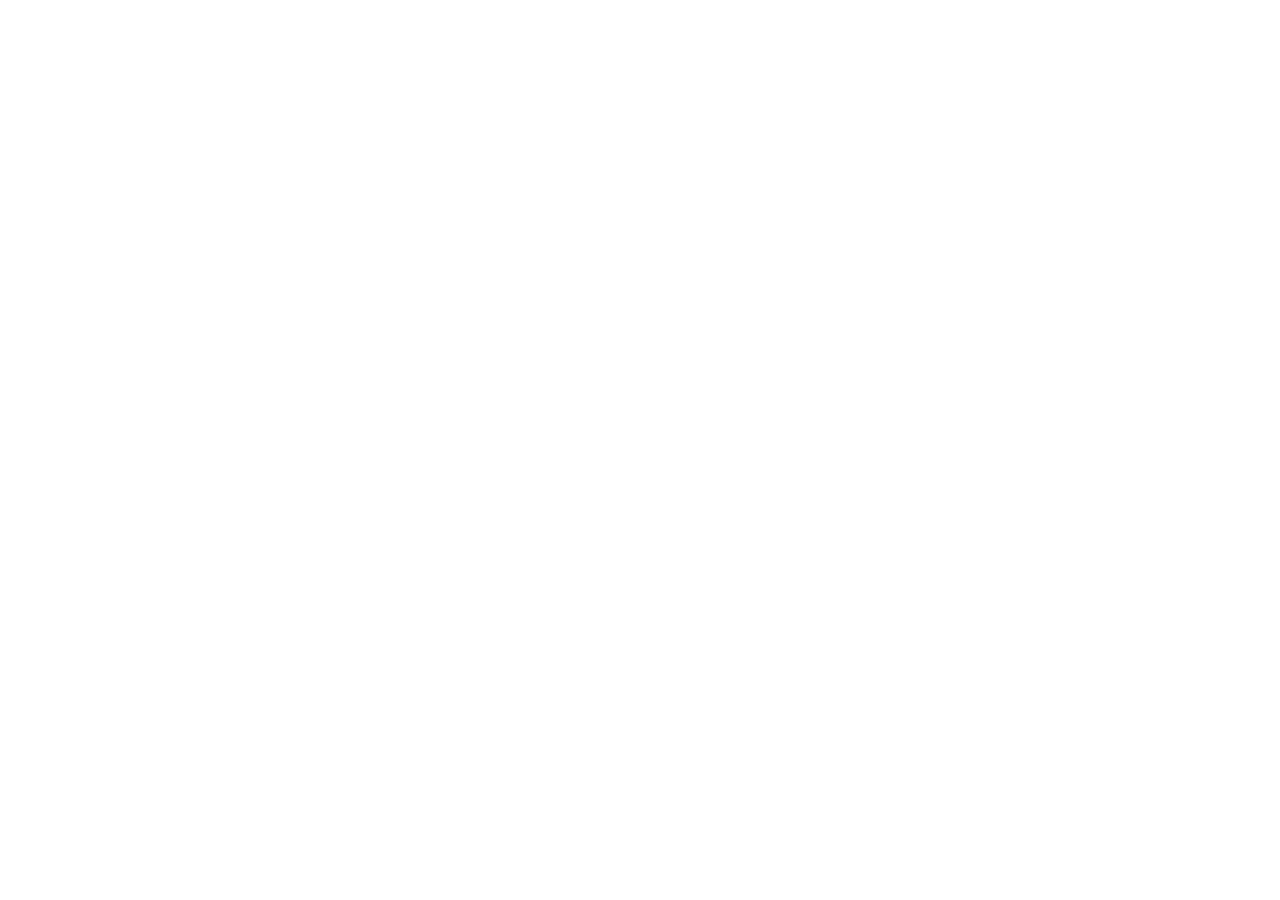
==== ex11_projeto_art/Art_(Alunos)/index.html @ 681e2e71 "tarefa_concluida" ====
<!DOCTYPE html>
<html lang="pt-br">
<head>
  <meta charset="UTF-8">
  <meta http-equiv="X-UA-Compatible" content="IE=edge">
  <meta name="viewport" content="width=device-width, initial-scale=1.0">
  <!-- Fav icon -->
  <link rel="shortcut icon" href="img/favicon.ico" type="image/x-icon">
  <!-- Bootstrap -->
  <link href="https://cdn.jsdelivr.net/npm/bootstrap@5.3.3/dist/css/bootstrap.min.css" rel="stylesheet">
  <!-- Bootstrap ícones -->
  <link rel="stylesheet" href="https://cdn.jsdelivr.net/npm/bootstrap-icons@1.11.3/font/bootstrap-icons.css">
  <!-- CSS -->
  <link rel="stylesheet" href="css/styles.css">
  <title>Art</title>
</head>
<body>

  <!-- 1ª Digitação (Aqui) -->

</body>
</html>
---- ex11_projeto_art/Art_(Alunos)/css/styles.css ----
/* 2ª Digitação (Aqui) */
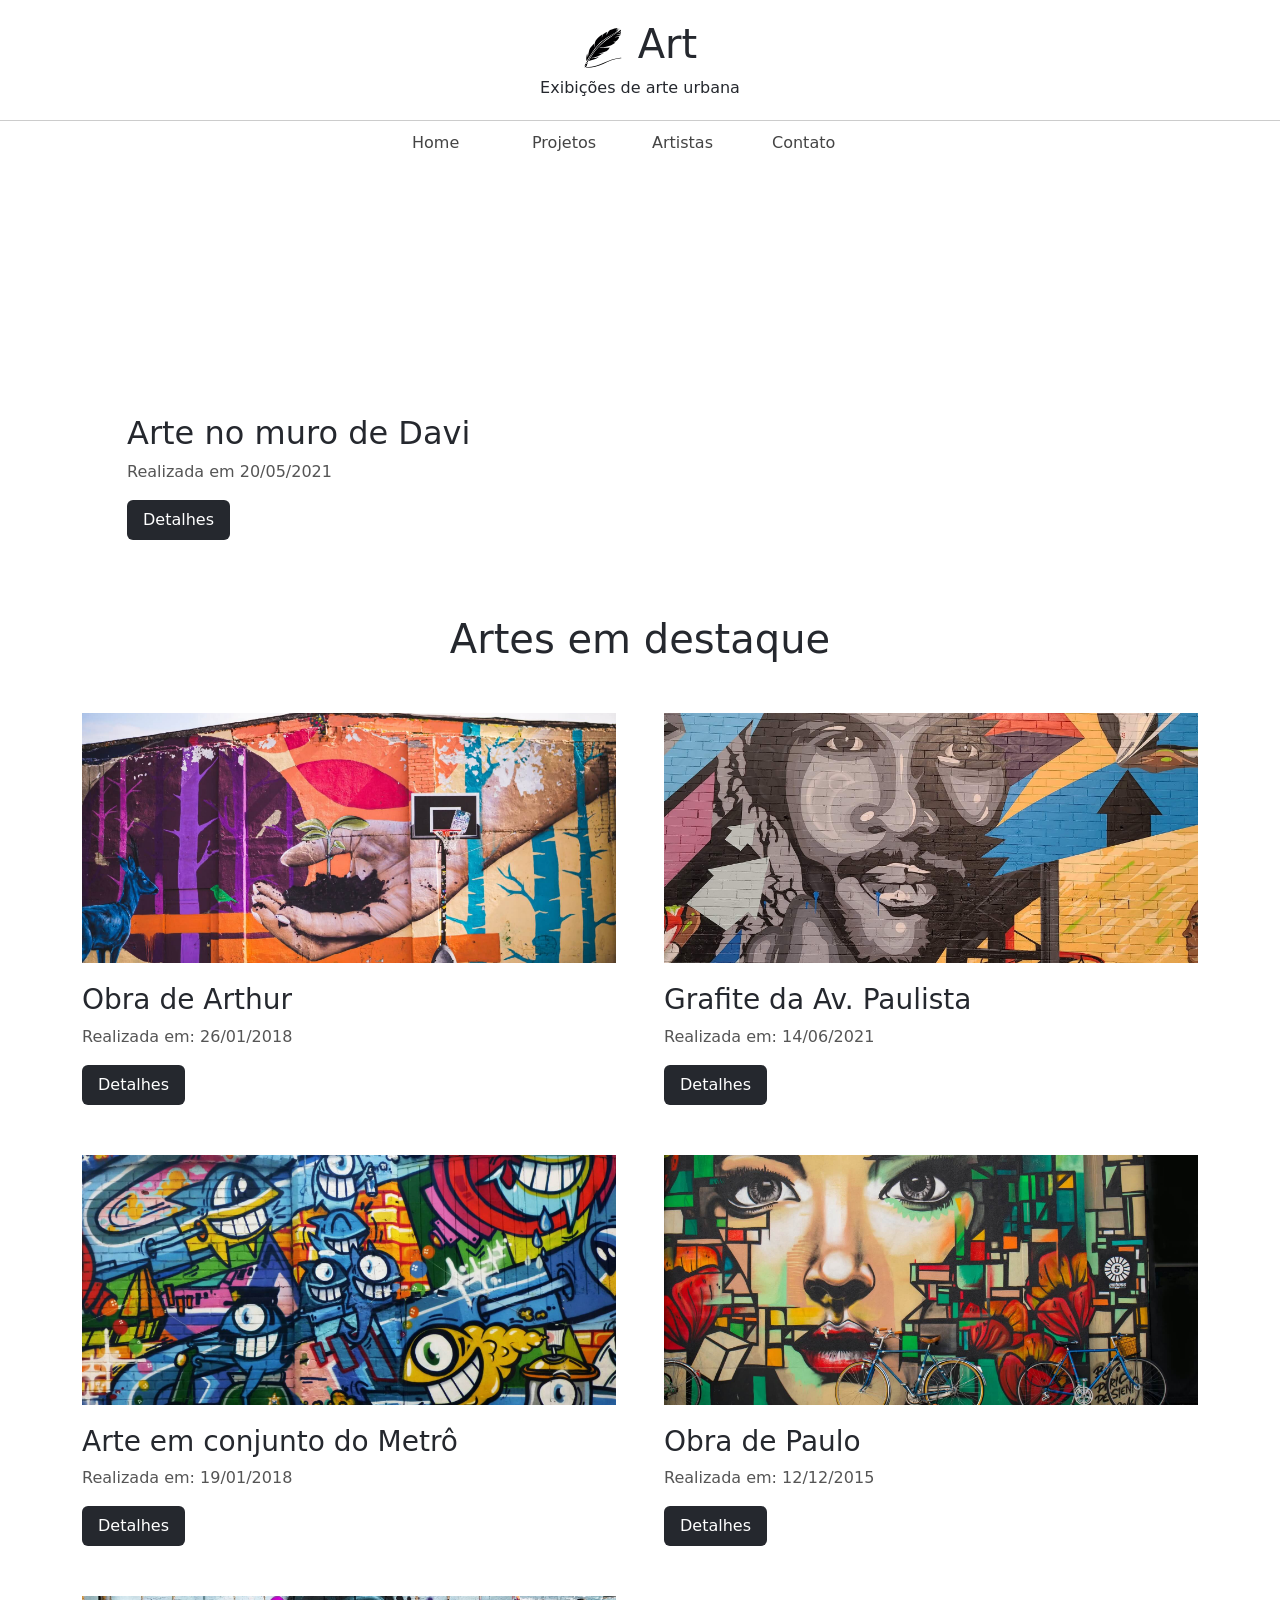
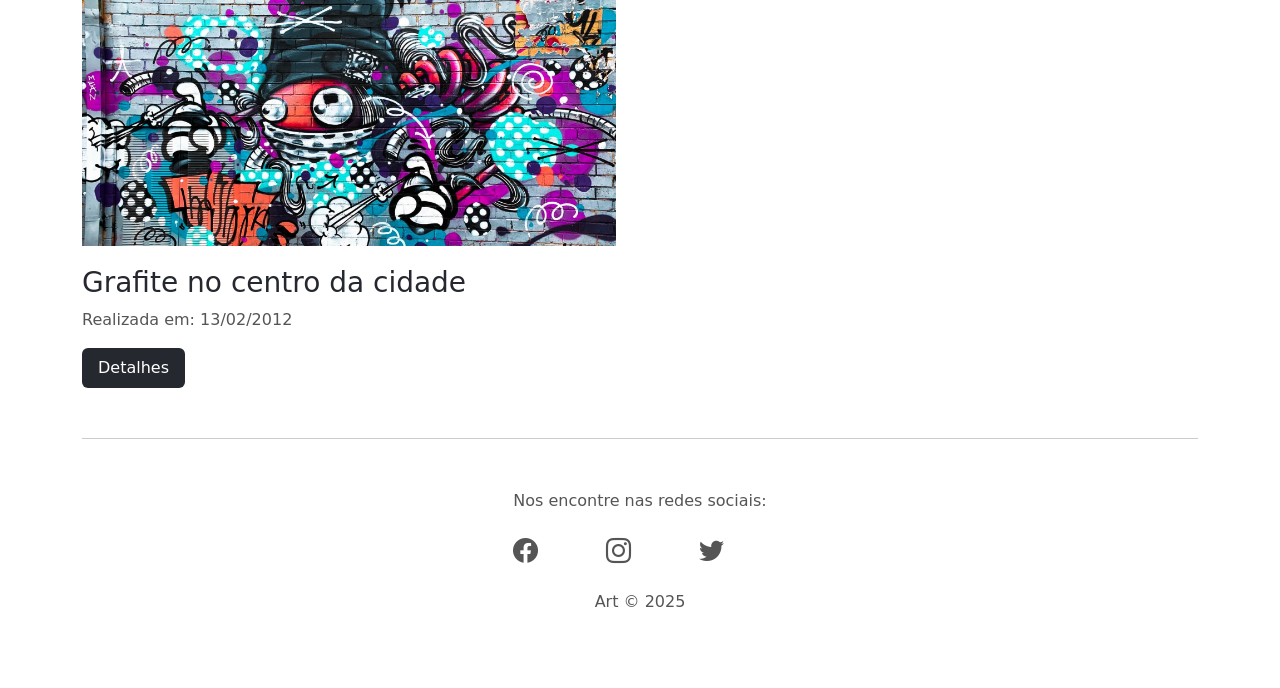
==== commit 4ab85a63: "10_11_13-concluidos" ====
--- a/ex11_projeto_art/Art_(Alunos)/index.html
+++ b/ex11_projeto_art/Art_(Alunos)/index.html
@@ -1,22 +1,100 @@
 <!DOCTYPE html>
 <html lang="pt-br">
 <head>
-  <meta charset="UTF-8">
-  <meta http-equiv="X-UA-Compatible" content="IE=edge">
-  <meta name="viewport" content="width=device-width, initial-scale=1.0">
-  <!-- Fav icon -->
-  <link rel="shortcut icon" href="img/favicon.ico" type="image/x-icon">
-  <!-- Bootstrap -->
-  <link href="https://cdn.jsdelivr.net/npm/bootstrap@5.3.3/dist/css/bootstrap.min.css" rel="stylesheet">
-  <!-- Bootstrap ícones -->
-  <link rel="stylesheet" href="https://cdn.jsdelivr.net/npm/bootstrap-icons@1.11.3/font/bootstrap-icons.css">
-  <!-- CSS -->
-  <link rel="stylesheet" href="css/styles.css">
-  <title>Art</title>
+    <meta charset="UTF-8">
+    <meta http-equiv="X-UA-Compatible" content="IE=edge">
+    <meta name="viewport" content="width=device-width, initial-scale=1.0">
+    <link rel="shortcut icon" href="img/favicon.ico" type="image/x-icon">
+    <link href="https://cdn.jsdelivr.net/npm/bootstrap@5.3.3/dist/css/bootstrap.min.css" rel="stylesheet">
+    <link rel="stylesheet" href="https://cdn.jsdelivr.net/npm/bootstrap-icons@1.11.3/font/bootstrap-icons.css">
+    <link rel="stylesheet" href="css/styles.css">
+    <title>Art</title>
 </head>
 <body>
+    <div class="container-fluid">
+        <header id="header" class="row">
+            <div id="logo-container">
+                <img id="logo" src="img/art_logo.svg" alt="Art">
+                <h1>Art</h1>
+            </div>
+            <p>Exibições de arte urbana</p>
+        </header>
+        <nav id="navbar" class="container">
+            <div class="row justify-content-center">
+                <a href="#">Home</a>
+                <a href="#">Projetos</a>
+                <a href="#">Artistas</a>
+                <a href="#">Contato</a>
+            </div>
+        </nav>
+    </div>
 
-  <!-- 1ª Digitação (Aqui) -->
+    <div class="container" id="main-image-container">
+        <div class="main-image center-image">
+            <div class="main-image-info">
+                <h2>Arte no muro de Davi</h2>
+                <p class="secondary-color">Realizada em 20/05/2021</p>
+                <a class="btn" href="#">Detalhes</a>
+            </div>
+        </div>
+    </div>
+
+    <div class="container" id="gallery-container">
+        <div class="col-12">
+            <h1>Artes em destaque</h1>
+        </div>
+        <div class="row gx-md-5">
+            <div class="col-xs-12 col-md-6">
+                <div class="small-image-container center-image" id="img-2"></div>
+                <h3>Obra de Arthur</h3>
+                <p class="secondary-color">Realizada em: 26/01/2018</p>
+                <a class="btn" href="#">Detalhes</a>
+            </div>
+            <div class="col-xs-12 col-md-6">
+                <div class="small-image-container center-image" id="img-3"></div>
+                <h3>Grafite da Av. Paulista</h3>
+                <p class="secondary-color">Realizada em: 14/06/2021</p>
+                <a class="btn" href="#">Detalhes</a>
+            </div>
+            <div class="col-xs-12 col-md-6">
+                <div class="small-image-container center-image" id="img-4"></div>
+                <h3>Arte em conjunto do Metrô</h3>
+                <p class="secondary-color">Realizada em: 19/01/2018</p>
+                <a class="btn" href="#">Detalhes</a>
+            </div>
+            <div class="col-xs-12 col-md-6">
+                <div class="small-image-container center-image" id="img-5"></div>
+                <h3>Obra de Paulo</h3>
+                <p class="secondary-color">Realizada em: 12/12/2015</p>
+                <a class="btn" href="#">Detalhes</a>
+            </div>
+            <div class="col-xs-12 col-md-6">
+                <div class="small-image-container center-image" id="img-6"></div>
+                <h3>Grafite no centro da cidade</h3>
+                <p class="secondary-color">Realizada em: 13/02/2012</p>
+                <a class="btn" href="#">Detalhes</a>
+            </div>
+        </div>
+
+        <footer class="container">
+            <p class="secondary-color">Nos encontre nas redes sociais:</p>
+            <div class="row justify-content-center" id="social-icons-container">
+                <div class="col-1">
+                    <a href="#"><i class="bi bi-facebook secondary-color"></i></a>
+                </div>
+                <div class="col-1">
+                    <a href="#"><i class="bi bi-instagram secondary-color"></i></a>
+                </div>
+                <div class="col-1">
+                    <a href="#"><i class="bi bi-twitter secondary-color"></i></a>
+                </div>
+            </div>
+            <p class="secondary-color">Art &copy; 2025</p>
+        </footer>
+    
+    
+      </div>
+
 
 </body>
 </html>
--- a/ex11_projeto_art/Art_(Alunos)/css/styles.css
+++ b/ex11_projeto_art/Art_(Alunos)/css/styles.css
@@ -1 +1,148 @@
-/* 2ª Digitação (Aqui) */+/* GENERAL STYLES */
+
+*{
+    color: #25282e;
+}
+
+a, i {
+    transition: .3s;
+    text-decoration: none;
+}
+
+.secondary-color {
+    color: #555;
+}
+
+.center-image {
+    background-size: cover;
+    background-position: center;
+}
+
+.btn {
+    text-decoration: none;
+    background-color: #25282e;
+    color: #fff;
+    padding: 7px 15px;
+    border-radius: 5;
+}
+
+.btn:hover {
+    background-color: #333;
+    color: #fff;
+}
+
+/* HEADER */
+#header {
+    text-align: center;
+    padding: 20px;
+    border-bottom: 1px solid #ccc;
+}
+
+#header p {
+    margin-bottom: 0;
+}
+
+#logo-container {
+    display: flex;
+    justify-content: center;
+}
+
+#logo {
+    width: 40px;
+    margin-right: 15px;
+}
+
+/* NAVBAR */
+#navbar {
+    padding: 10px;
+    margin-bottom: 20px;
+}
+
+#navbar a {
+    width: 120px;
+    color: #444;
+}
+
+#navbar a:hover {
+    color: #c1b696;
+}
+
+/* MAIN IMAGE */
+.main-image {
+    height: 400px;
+    background-image: url('../img/main-1.jpg');
+    margin-bottom: 30px;
+    position: relative;
+}
+
+.main-image-info {
+    background-color: #fff;
+    padding: 20px;
+    position: absolute;
+    left: 25px;
+    bottom: 25px;
+}
+
+/* GALLERY */
+#img-2 {
+    background-image: url('../img/g_2.jpg');
+}
+
+#img-3 {
+    background-image: url('../img/g_3.jpg');
+}
+
+#img-4 {
+    background-image: url('../img/g_4.jpg');
+}
+
+#img-5 {
+    background-image: url('../img/g_5.jpg');
+}
+
+#img-6 {
+    background-image: url('../img/g_6.jpg');
+}
+
+#gallery-container h1 {
+    text-align: center;
+}
+
+#gallery-container h1,
+#gallery-container .col-md-6,
+#gallery-container .col-md-12 {
+    margin-bottom: 50px;
+}
+
+.small-image-container {
+    height: 250px;
+    margin-bottom: 20px;
+}
+
+/* FOOTER */
+footer {
+    border-top: 1px solid #ccc;
+    height: 250px;
+    padding: 30px;
+}
+
+footer i {
+    font-size: 25px;
+}
+
+.social-icons-container {
+    padding: 25px;
+}
+
+.social-icons-container div {
+    text-align: center;
+}
+
+footer p {
+    text-align: center;
+    margin: 20px;
+}
+
+footer a {
+    color: #c1b696;
+}
